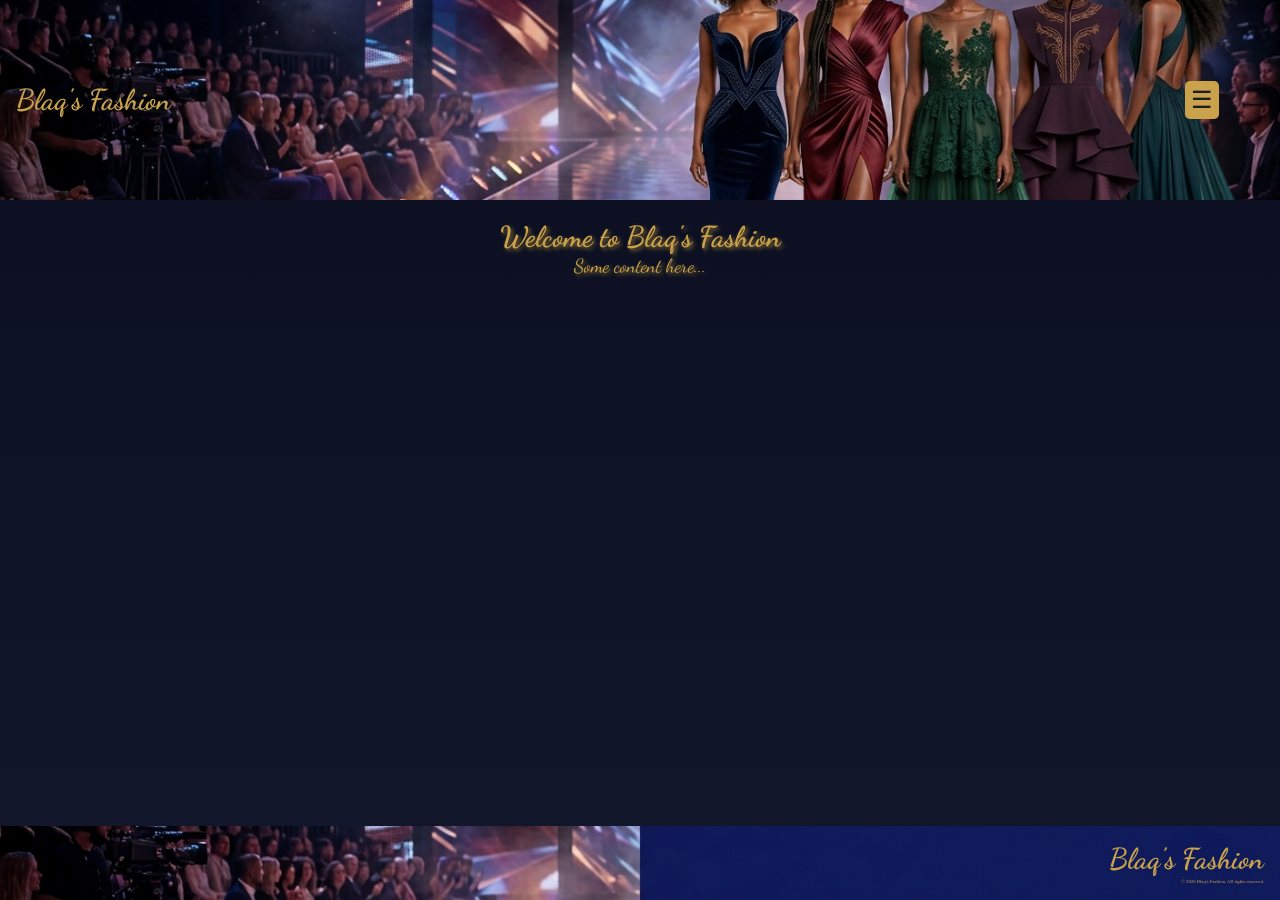
==== index.html @ 0726a4b0 "Update index.html and styles.css" ====
<!DOCTYPE html>
<html lang="en">
  <head>
    <meta charset="UTF-8">
    <meta name="viewport" content="width=device-width, initial-scale=1.0">
    <title>
      Blaq's Fashion
    </title>
    <link rel="preconnect" href="https://fonts.googleapis.com">
<link rel="preconnect" href="https://fonts.gstatic.com" crossorigin>
<link href="https://fonts.googleapis.com/css2?family=Dancing+Script:wght@400..700&display=swap" rel="stylesheet">
    <link rel="stylesheet" href="style.css">
  </head>
  <body>
    <header>
      <span>Blaq's Fashion</span>
      <nav>
      <ul>
        <li class="dropdown">
          <input type="checkbox" id="menu-toggle" class="menu-toggle">
  <label for="menu-toggle">☰</label>
        <ul class="dropdownlist">
          <li><a href="">Home</a></li>
          <li><a href="">Shop</a></li>
           <li><a href="">About</a></li>
           <li><a href="">LookBook</a></li>
            <li><a href="">Contact</a></li>
        </ul>
        </li>
      </ul>
      </nav>
    </header>
      <main>
    <section class="text">
      <h1>Welcome to Blaq's Fashion</h1>
      <p>Some content here...</p>
    </section>
  </main>
    <footer>
       <div class="footer-content">
    <span class="footer-brand">Blaq's Fashion</span>
    <p class="footer-copyright">&copy; 2026 Blaq's Fashion. All rights reserved.</p>
  </div>
    </footer>
  </body>
</html>
---- style.css ----
*{
  margin: 0;
  padding: 0;
  box-sizing: border-box;
}
html, body {
  height: 100%;
}

body {
  display: flex;
  flex-direction: column;
  min-height: 100vh;
}

main {
  flex: 1; /* pushes footer down by filling remaining space */
}
body {
  background: linear-gradient(180deg, #0a0e1f 0%, #12172b 100%);
}
header {
  background-image: url('picture1.png');
  background-size: cover;
  background-position: center;
  height: 200px;
  padding: 1rem;
  display: flex;
  position: sticky;
  justify-content: space-between;
  align-items: center;
  color:  #c9a24b;
}
span {
  font-family: 'Dancing Script', cursive;
  font-weight: 700;
  color: var(--color-accent); /* gold, ties into your luxury palette */
  font-size: 1.8rem; /* script fonts often need to be a bit bigger to read well */
}
nav {
  display: flex;
  gap: 1rem;
}
li {
  list-style-type: none;
  padding: 0.3rem;
}
a {
  text-decoration: none;
  color:  #c9a24b;
  font-family: 'Dancing Script', cursive;
  font-weight: 700;
  padding: 20px;
  border-bottom: 1px solid  #c9a24b;
}
.dropdownlist {
  display: none;
  flex-direction: column;
  gap: 1rem;
  position: absolute; /* takes it OUT of normal document flow */
  top: 100%;
  right: 40px; /* or left, depending on where your hamburger is */
  background-color: rgba(10, 14, 31, 0.9);
  padding: 1rem;
  border-radius: 0.5rem;
  z-index: 10;
}
.dropdown {
  position: relative;
}

.dropdown label {
  cursor: pointer;
  color: var(--color-text);
  font-size: 1.5rem;
  color: rgba(10, 14, 31, 0.9);
  margin: 40px;
}
label {
  background:  #c9a24b;
  padding: 6px;
  border-radius: 5px;
}

.menu-toggle {
  display: none;
}

.menu-toggle:checked ~ .dropdownlist {
  display: flex;
}
.text {
  text-align: center;
  font-family: 'Dancing Script', cursive;
  font-size: 1.2rem;
  padding: 20px;
  color:  #c9a24b;
  text-shadow: 2px 2px 4px rgb(140, 113, 52);
}

footer {
  background-image: url('picture2.png');
  background-size: cover;
  background-position: center;
  padding: 1rem;
  color:  #c9a24b;
  text-align: right;
  position: relative;
  min-height: 20px;
}
.footer-content {
  display: flex;
  flex-direction: column;
  align-items: flex-end; /* pushes both lines to the right */
  text-align: right;
}

.footer-brand {
  font-family: 'Dancing Script', cursive;
  font-size: 1.8rem;
  color: var(--color-accent);
  margin: 0 0 0.2rem 0;
}

.footer-copyright {
  margin: 0;
  padding: 1;
  font-size: 0.3rem;
  color: var(--color-text-muted);
}
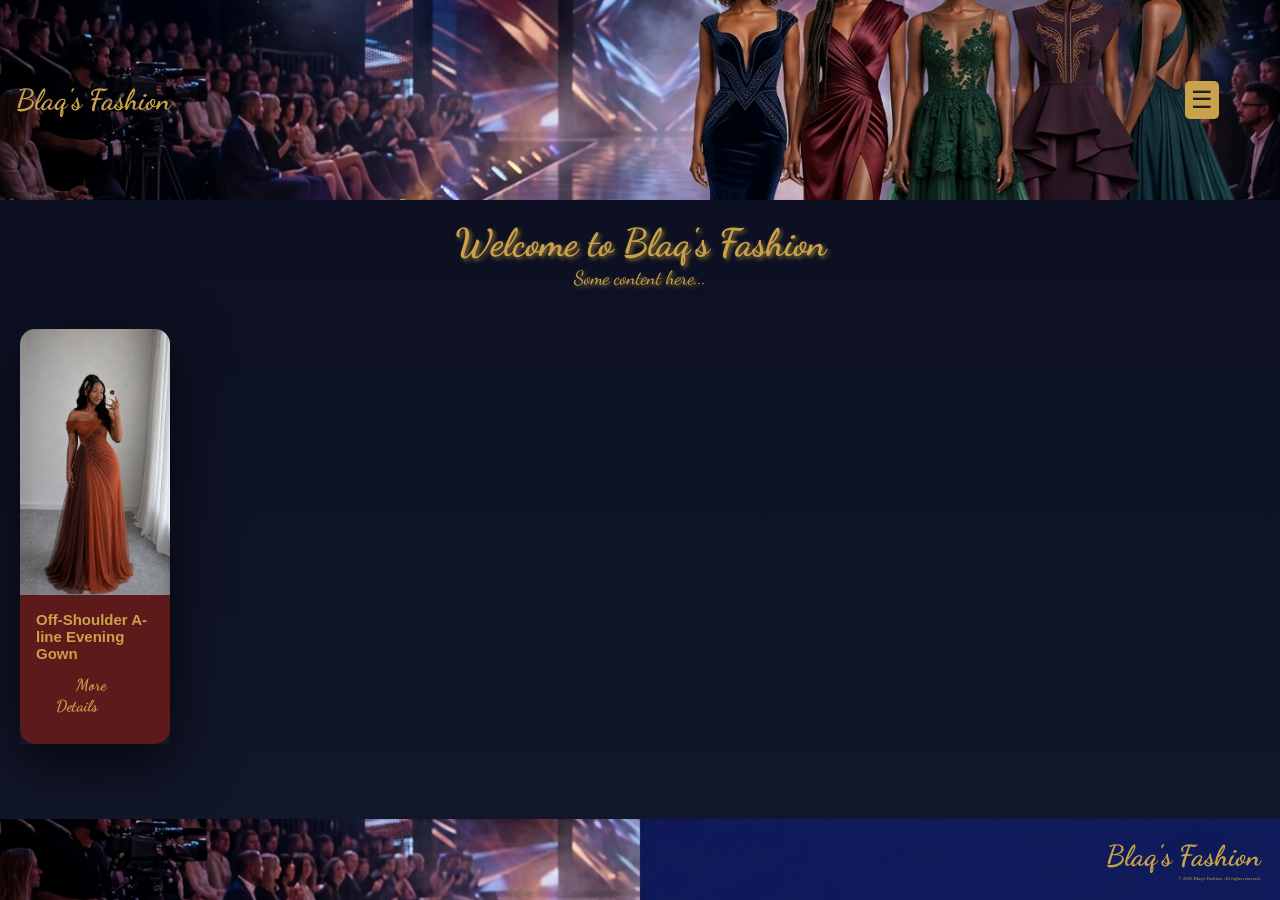
==== commit 94ab6e51: "Update index.html and style.css" ====
--- a/index.html
+++ b/index.html
@@ -31,10 +31,21 @@
       </nav>
     </header>
       <main>
-    <section class="text">
+    <div class="text">
       <h1>Welcome to Blaq's Fashion</h1>
       <p>Some content here...</p>
-    </section>
+    </div>
+    
+ <div id="box">
+   <div class="item"><img src="image1.jpg"  alt="long dress">
+   <section class="text-box"> 
+   <h1>Off-Shoulder A-line Evening Gown</h1>
+   <details>
+     <summary><a href="info.html">More Details</a></summary>
+   </details>
+   </section>
+   </div>
+ </div>
   </main>
     <footer>
        <div class="footer-content">
--- a/style.css
+++ b/style.css
@@ -98,11 +98,93 @@
   text-shadow: 2px 2px 4px rgb(140, 113, 52);
 }
 
+#box {
+  padding: 20px;
+}
+.item {
+  width: 150px;
+  box-shadow: 0 20px 60px rgba(0,0,0,0.7); /* ONE shadow for the whole card */
+}
+.item img{
+  width: 150px;
+  max-width: 1000px;
+  border-radius: 15px 15px 0 0;
+  display: block;
+}
+.text-box {
+  align-items: center;
+  padding: 1rem;
+  display: block;
+  font-family: "Segoe UI", Arial, sans-serif;
+    font-size: 10px;
+    font-weight: 400;
+    font-style: normal;
+    background-color: #5c1a1a;
+    width: 150px;
+    color: #c9a24b;
+    max-width: 1000px;
+    border-radius: 0 0 15px 15px;
+}
+details summary a{
+  text-decoration: none;
+  border-bottom: none;
+  font-size: 1rem;
+}
+.text-box details summary {
+    font-size: 18px
+    font-weight: 600;
+    color: black;
+    padding: 12px 20px;
+    border-radius: 8px;
+    cursor: pointer;
+    display: inline-block;
+    list-style: none;
+}
+
+details summary {
+    font-size: 18px;
+    font-weight: 600;
+    color: black;
+    padding: 12px 20px;
+    border-radius: 8px;
+    cursor: pointer;
+    display: inline-block;
+    list-style: none;
+}
+
+summary {
+    list-style: none;
+    cursor: pointer;
+}
+summary {
+  -webkit-tap-highlight-color: transparent;
+}
+summary::marker {
+    content: "";
+}
+
+summary::-webkit-details-marker {
+    display: none;
+}
+.background a {
+  padding: 20px;
+  background: rgba(201, 162, 75, 0.12);
+  backdrop-filter: blur(12px);
+  -webkit-backdrop-filter: blur(12px);
+  border: 1px solid rgba(201, 162, 75, 0.4);
+  box-shadow: 0 4px 20px rgba(201, 162, 75, 0.15), 
+              inset 0 1px 1px rgba(255, 255, 255, 0.1);
+  border-radius: 10px;
+  color: #c9a24b;
+  padding: 12px 24px;
+  font-size: 1rem;
+  cursor: pointer;
+}
 footer {
   background-image: url('picture2.png');
   background-size: cover;
   background-position: center;
-  padding: 1rem;
+  padding: 1.2rem;
   color:  #c9a24b;
   text-align: right;
   position: relative;
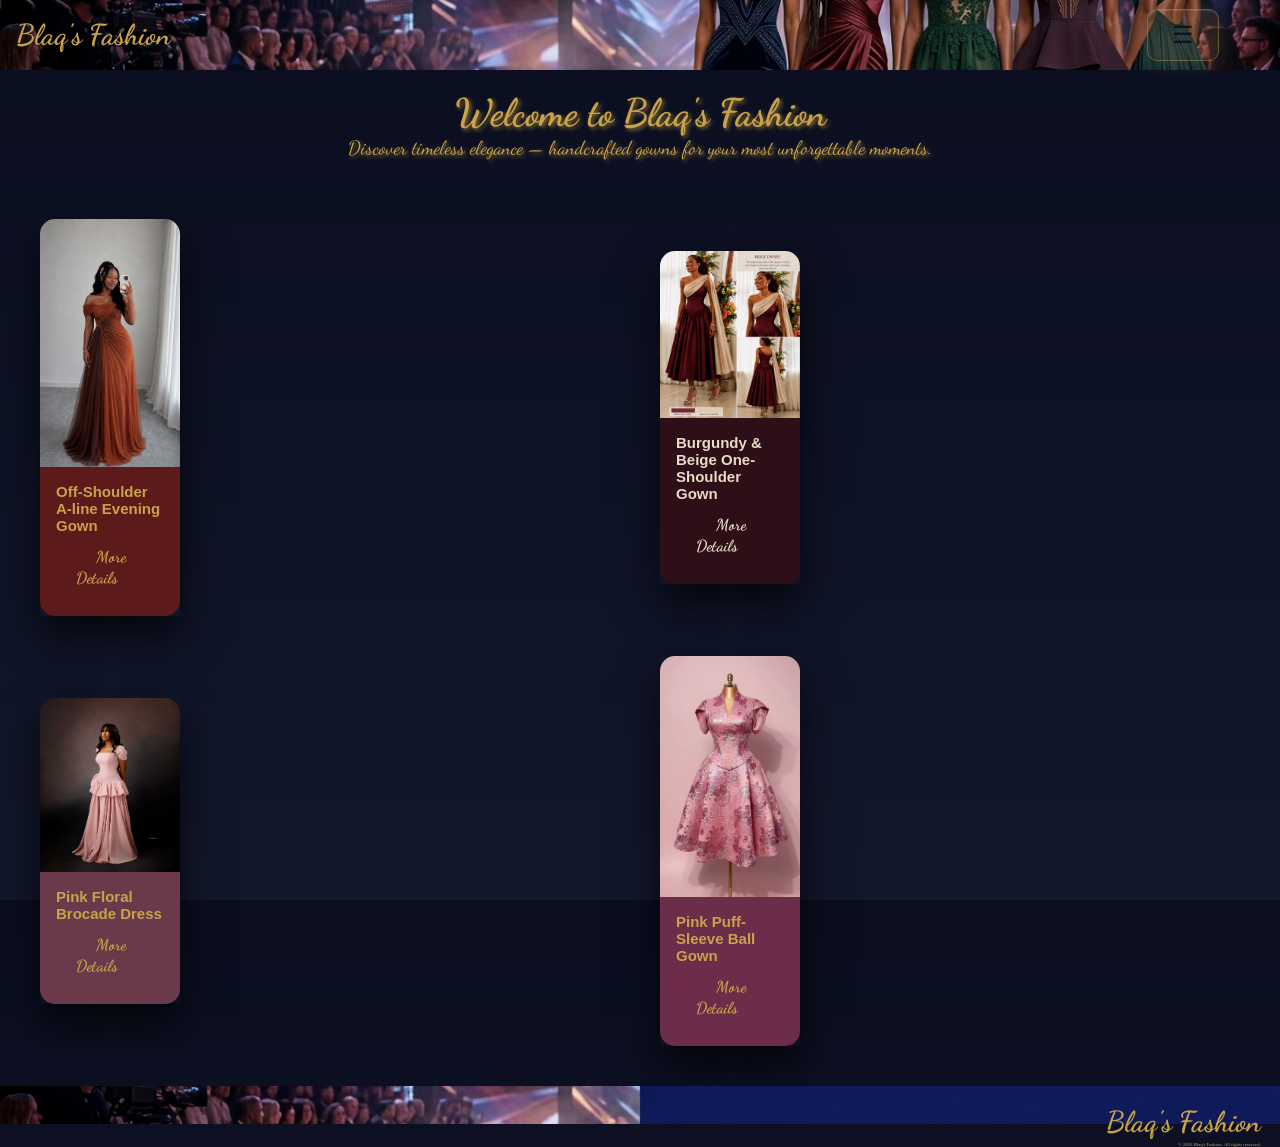
==== commit fbb13fe2: "Update index.html and style.css" ====
--- a/index.html
+++ b/index.html
@@ -33,15 +33,42 @@
       <main>
     <div class="text">
       <h1>Welcome to Blaq's Fashion</h1>
-      <p>Some content here...</p>
+      <p>Discover timeless elegance — handcrafted gowns for your most unforgettable moments.</p>
     </div>
     
  <div id="box">
-   <div class="item"><img src="image1.jpg"  alt="long dress">
+   <div class="item"><img src="image1.jpg"  alt="Off-Shoulder A-line Evening Gown">
    <section class="text-box"> 
    <h1>Off-Shoulder A-line Evening Gown</h1>
    <details>
      <summary><a href="info.html">More Details</a></summary>
+   </details>
+   </section>
+   </div>
+
+   <div class="item"><img src="image2.jpg"  alt="Burgundy & Beige One-Shoulder Gown">
+   <section class="text-box"> 
+   <h1>Burgundy & Beige One-Shoulder Gown</h1>
+   <details>
+     <summary><a href="">More Details</a></summary>
+   </details>
+   </section>
+   </div>
+   
+   <div class="item"><img src="image3.jpg"  alt="Burgundy & Beige One-Shoulder Gown">
+   <section class="text-box"> 
+   <h1>Pink Floral Brocade Dress</h1>
+   <details>
+     <summary><a href="">More Details</a></summary>
+   </details>
+   </section>
+   </div>
+   
+  <div class="item"><img src="image4.jpg"  alt="Pink Puff-Sleeve Ball Gown">
+   <section class="text-box"> 
+   <h1>Pink Puff-Sleeve Ball Gown</h1>
+   <details>
+     <summary><a href="">More Details</a></summary>
    </details>
    </section>
    </div>
--- a/style.css
+++ b/style.css
@@ -77,9 +77,17 @@
   margin: 40px;
 }
 label {
-  background:  #c9a24b;
-  padding: 6px;
-  border-radius: 5px;
+  color: #c9a24b;
+  background: rgba(201, 162, 75, 0.12);
+  backdrop-filter: blur(12px);
+  -webkit-backdrop-filter: blur(12px);
+  border: 1px solid rgba(201, 162, 75, 0.4);
+  box-shadow: 0 4px 20px rgba(201, 162, 75, 0.15), 
+              inset 0 1px 1px rgba(255, 255, 255, 0.1);
+  border-radius: 10px;
+  padding: 12px 24px;
+  font-size: 1.5rem;
+  cursor: pointer;
 }
 
 .menu-toggle {
@@ -99,14 +107,18 @@
 }
 
 #box {
-  padding: 20px;
+  padding: 40px;
+  display: grid;
+  align-items: center;
+  grid-template-columns: repeat(2, 1fr);
+  gap: 40px;
 }
 .item {
-  width: 150px;
-  box-shadow: 0 20px 60px rgba(0,0,0,0.7); /* ONE shadow for the whole card */
+  width: 140px;
+  box-shadow: 0 20px 40px rgba(0,0,0,0.7); /* ONE shadow for the whole card */
 }
 .item img{
-  width: 150px;
+  width: 140px;
   max-width: 1000px;
   border-radius: 15px 15px 0 0;
   display: block;
@@ -120,10 +132,29 @@
     font-weight: 400;
     font-style: normal;
     background-color: #5c1a1a;
-    width: 150px;
+    width: 140px;
     color: #c9a24b;
     max-width: 1000px;
     border-radius: 0 0 15px 15px;
+}
+.item:nth-child(1) section {
+  background-color: #5c1a1a;
+  color: #c9a24b;
+}
+.item:nth-child(2) section{
+  background-color: #2e0f17; 
+  color: #e8dcc8;
+}
+.item:nth-child(2) section a{
+  color: #e8dcc8;
+}
+.item:nth-child(3) section {
+  background-color: #6b3a4a;
+  color: #c9a24b;
+}
+.item:nth-child(4) section {
+  background-color: #6b2d4a;
+  color: #c9a24b;
 }
 details summary a{
   text-decoration: none;
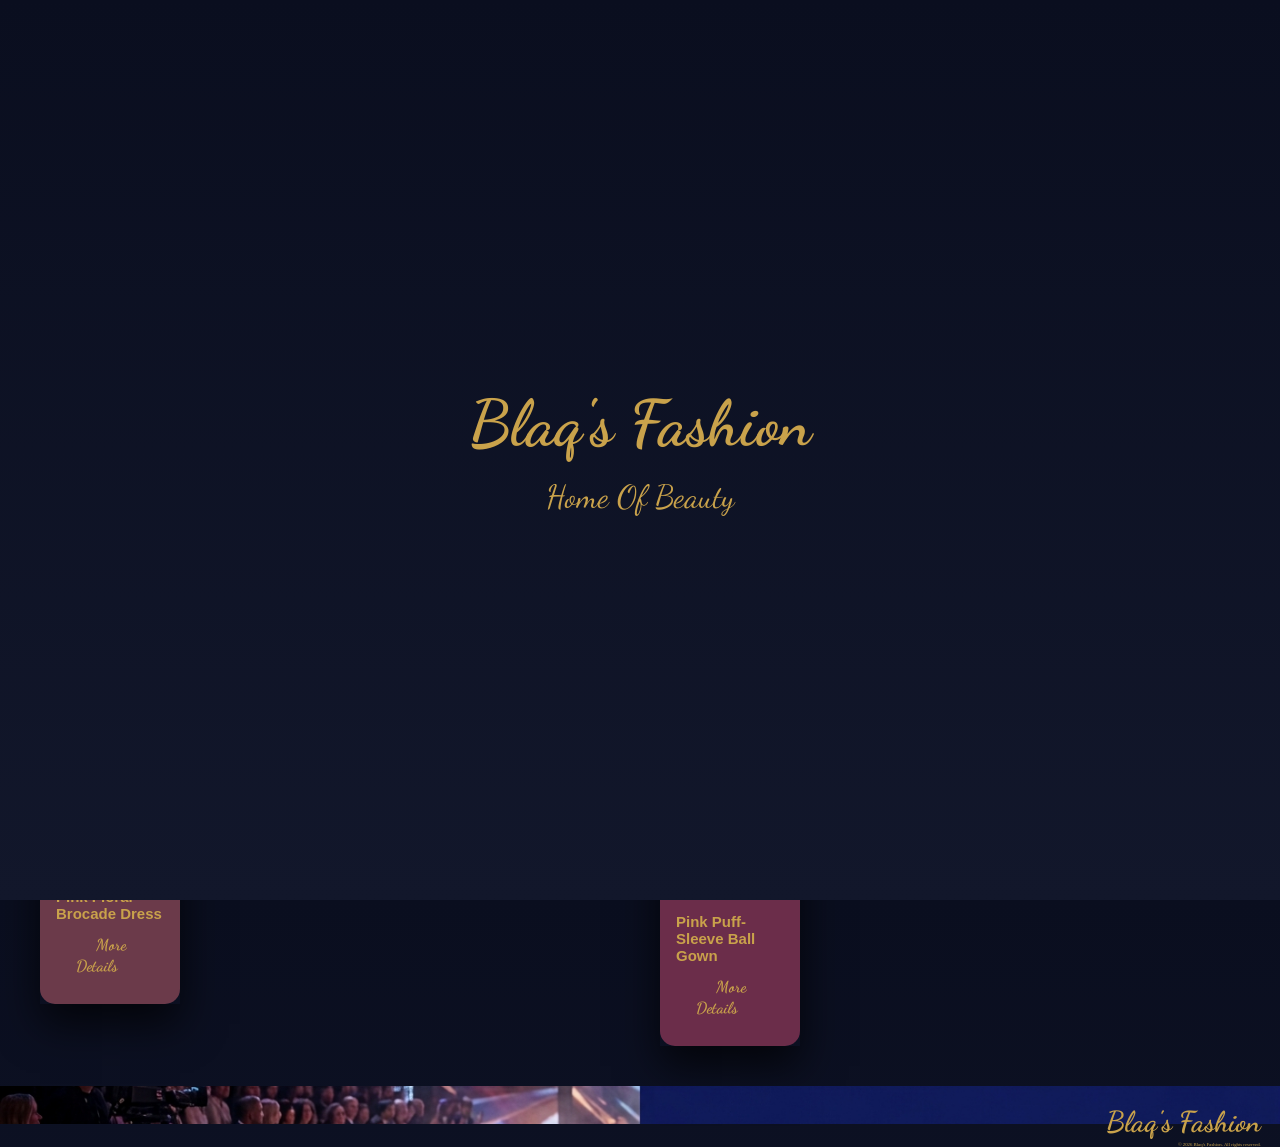
==== commit 3aeba20e: "Update index.html and style.css" ====
--- a/index.html
+++ b/index.html
@@ -12,6 +12,12 @@
     <link rel="stylesheet" href="style.css">
   </head>
   <body>
+    <div id="splashScreen">
+    <div class="splash-logo">
+        <span>Blaq's Fashion</span>
+    </div>
+    <p class="splash-text">Home Of Beauty</p>
+</div>
     <header>
       <span>Blaq's Fashion</span>
       <nav>
@@ -20,7 +26,7 @@
           <input type="checkbox" id="menu-toggle" class="menu-toggle">
   <label for="menu-toggle">☰</label>
         <ul class="dropdownlist">
-          <li><a href="">Home</a></li>
+          <li><a href="index.html">Home</a></li>
           <li><a href="">Shop</a></li>
            <li><a href="">About</a></li>
            <li><a href="">LookBook</a></li>
@@ -50,16 +56,16 @@
    <section class="text-box"> 
    <h1>Burgundy & Beige One-Shoulder Gown</h1>
    <details>
-     <summary><a href="">More Details</a></summary>
+     <summary><a href="oneshoulder.html">More Details</a></summary>
    </details>
    </section>
    </div>
    
-   <div class="item"><img src="image3.jpg"  alt="Burgundy & Beige One-Shoulder Gown">
+   <div class="item"><img src="image3.jpg"  alt="Pink Floral Brocade Dress">
    <section class="text-box"> 
    <h1>Pink Floral Brocade Dress</h1>
    <details>
-     <summary><a href="">More Details</a></summary>
+     <summary><a href="brocade.html">More Details</a></summary>
    </details>
    </section>
    </div>
@@ -68,7 +74,7 @@
    <section class="text-box"> 
    <h1>Pink Puff-Sleeve Ball Gown</h1>
    <details>
-     <summary><a href="">More Details</a></summary>
+     <summary><a href="pink.html">More Details</a></summary>
    </details>
    </section>
    </div>
@@ -80,5 +86,13 @@
     <p class="footer-copyright">&copy; 2026 Blaq's Fashion. All rights reserved.</p>
   </div>
     </footer>
+      <script>
+window.addEventListener('load', function() {
+  setTimeout(function() {
+    var splash = document.getElementById('splashScreen');
+    splash.style.display = 'none';
+  }, 3000);
+});
+</script>
   </body>
 </html>
--- a/style.css
+++ b/style.css
@@ -18,6 +18,32 @@
 }
 body {
   background: linear-gradient(180deg, #0a0e1f 0%, #12172b 100%);
+}
+#splashScreen {
+  position: fixed;
+  top: 0;
+  left: 0;
+  width: 100%;
+  height: 100%;
+  background: linear-gradient(180deg, #0a0e1f 0%, #12172b 100%);
+  display: flex;
+  flex-direction: column;
+  align-items: center;
+  justify-content: center;
+  z-index: 9999;
+}
+
+.splash-logo span {
+  font-family: 'Dancing Script', cursive;
+  font-size: 4rem;
+  color: #c9a24b;
+}
+
+.splash-text {
+  color:  #c9a24b;
+  font-family: 'Dancing Script', cursive;
+  margin-top: 1rem;
+  font-size: 2rem;
 }
 header {
   background-image: url('picture1.png');
